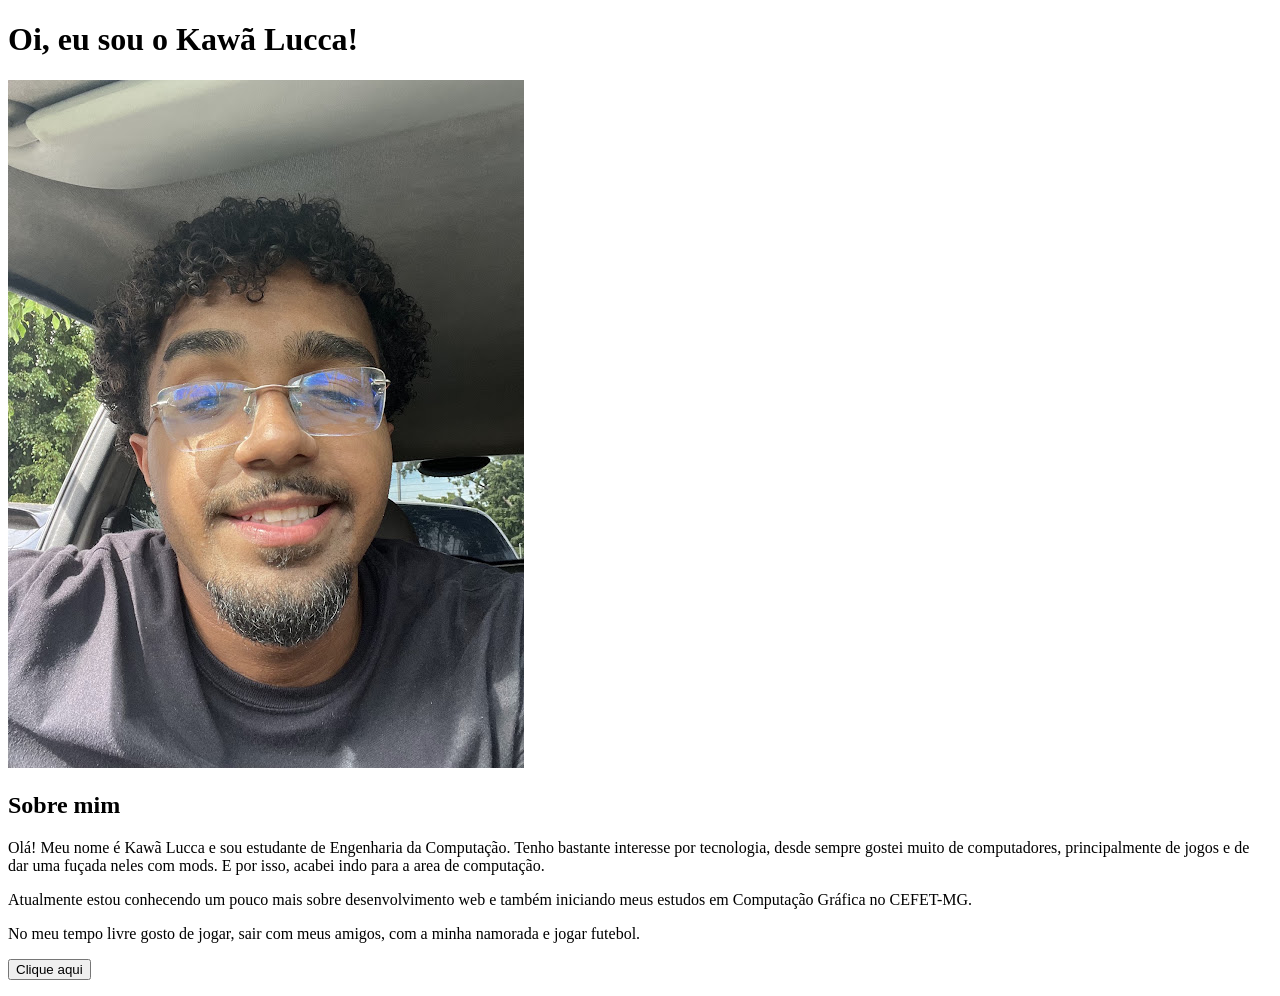
==== utf-cg-tp0/index.html @ e504abda "HTML versao 1.0" ====
<!DOCTYPE html>

<html lang="pt-BR">

<head>
    <meta charset="UTF-8">

    <meta name="viewport" content="width=device-width, initial-scale=1.0">

    <title>Kawã Lucca</title>

    <link rel="stylesheet" href="style.css">
</head>

<body>

    <main class="conteudo">

        <h1>Oi, eu sou o Kawã Lucca!</h1>

        <img
            id="minha-foto"
            src="img/image.png"
            alt="Esse ai sou eu!"
        >

        <h2>Sobre mim</h2>

        <p>
            Olá! Meu nome é Kawã Lucca e sou estudante de Engenharia da Computação.
            Tenho bastante interesse por tecnologia, desde sempre gostei muito de computadores,
            principalmente de jogos e de dar uma fuçada neles com mods. E por isso, acabei indo para a area de computação.
        </p>

        <p>
            Atualmente estou conhecendo um pouco mais sobre desenvolvimento web
            e também iniciando meus estudos em Computação Gráfica no CEFET-MG.
        </p>

        <p>
            No meu tempo livre gosto de jogar, sair com meus amigos, com a minha namorada
            e jogar futebol.
        </p>

        <button id="botao-tema">
            Clique aqui
        </button>

        <p id="mensagem"></p>

    </main>


    <script>

        const botao = document.getElementById("botao-tema");
        const mensagem = document.getElementById("mensagem");

        botao.addEventListener("click", function() {

            document.body.classList.toggle("tema-escuro");

            if (document.body.classList.contains("tema-escuro")) {

                mensagem.textContent = "Não gosta de pagina muito clara né? Tamo junto!";

                botao.textContent = "Voltar ao tema claro";

            } else {

                mensagem.textContent = "Pra que toda essa luz meu amigo, vai com calma!";

                botao.textContent = "Clique aqui";

            }

        });

    </script>

</body>

</html>
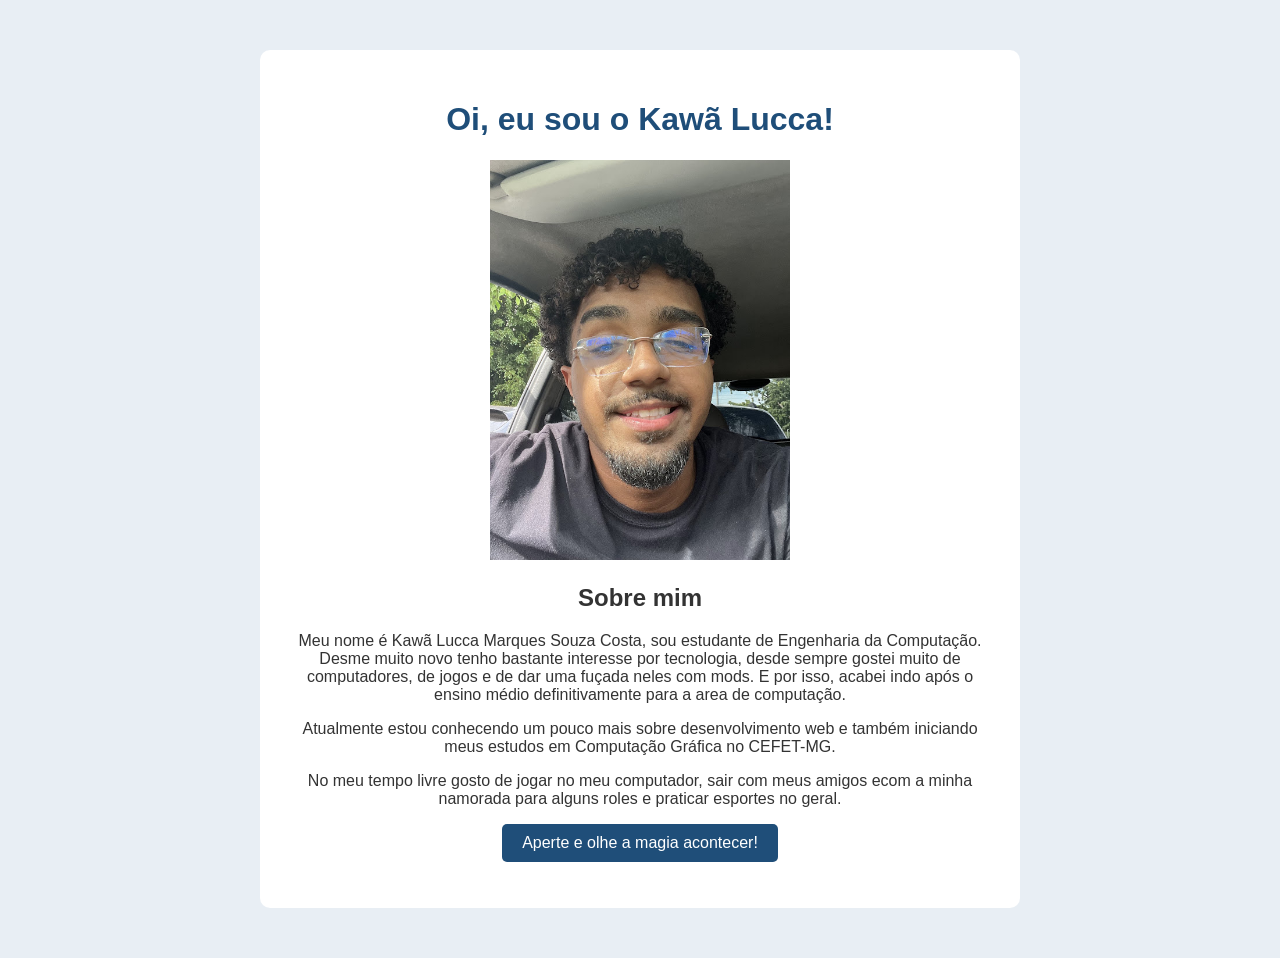
==== commit fbb68413: "Deixando mais bonito, e mais criativo" ====
--- a/utf-cg-tp0/index.html
+++ b/utf-cg-tp0/index.html
@@ -16,20 +16,24 @@
 
     <main class="conteudo">
 
+        <center>
         <h1>Oi, eu sou o Kawã Lucca!</h1>
-
-        <img
-            id="minha-foto"
-            src="img/image.png"
-            alt="Esse ai sou eu!"
-        >
+        </center>
+    
+        <center>
+            <img
+                id="minha-foto"s
+                src="img/image.png"
+                alt="Esse ai sou eu!"
+                width="300"
+        </center>
 
         <h2>Sobre mim</h2>
 
         <p>
-            Olá! Meu nome é Kawã Lucca e sou estudante de Engenharia da Computação.
-            Tenho bastante interesse por tecnologia, desde sempre gostei muito de computadores,
-            principalmente de jogos e de dar uma fuçada neles com mods. E por isso, acabei indo para a area de computação.
+            Meu nome é Kawã Lucca Marques Souza Costa, sou estudante de Engenharia da Computação.
+            Desme muito novo tenho bastante interesse por tecnologia, desde sempre gostei muito de computadores,
+            de jogos e de dar uma fuçada neles com mods. E por isso, acabei indo após o ensino médio definitivamente para a area de computação.
         </p>
 
         <p>
@@ -38,12 +42,12 @@
         </p>
 
         <p>
-            No meu tempo livre gosto de jogar, sair com meus amigos, com a minha namorada
-            e jogar futebol.
+            No meu tempo livre gosto de jogar no meu computador, sair com meus amigos ecom a minha namorada para 
+            alguns roles e praticar esportes no geral.
         </p>
 
         <button id="botao-tema">
-            Clique aqui
+            Aperte e olhe a magia acontecer!
         </button>
 
         <p id="mensagem"></p>
@@ -62,15 +66,15 @@
 
             if (document.body.classList.contains("tema-escuro")) {
 
-                mensagem.textContent = "Não gosta de pagina muito clara né? Tamo junto!";
+                mensagem.textContent = "Wow, que magica! Agora você está no tema escuro!";
 
                 botao.textContent = "Voltar ao tema claro";
 
             } else {
 
-                mensagem.textContent = "Pra que toda essa luz meu amigo, vai com calma!";
+                mensagem.textContent = "Não gostou da minha magica?!";
 
-                botao.textContent = "Clique aqui";
+                botao.textContent = "Aperte e olhe a magia acontecer!";
 
             }
 
--- a/utf-cg-tp0/style.css
+++ b/utf-cg-tp0/style.css
@@ -0,0 +1,73 @@
+body {
+    font-family: Arial, sans-serif;
+
+    background-color: #e8eef4;
+
+    color: #333333;
+
+    margin: 0;
+    }
+
+.conteudo {
+    width: 80%;
+
+    max-width: 700px;
+
+    margin: 50px auto;
+
+    background-color: white;
+
+    padding: 30px;
+
+    border-radius: 10px;
+}
+
+
+h1 { // Estilo para o título principal
+    text-align: center;
+
+    color: #1f4e79;
+}
+
+
+h2 { // Estilo para os subtítulos
+    color: #1f4e79;
+}
+
+
+p { // Estilo para os textos normais(paragrafos)
+    color: #1f4e79;
+}
+
+button {
+    background-color: #1f4e79;
+
+    color: white;
+
+    border: none;
+
+    padding: 10px 20px;
+
+    font-size: 16px;
+
+    border-radius: 5px;
+
+    cursor: pointer;
+}
+
+.tema-escuro {
+    background-color: #222222;
+
+    color: white;
+}
+
+
+.tema-escuro .conteudo {
+    background-color: #333333;
+}
+
+
+.tema-escuro h1,
+.tema-escuro h2 {
+    color: #8fc8ff;
+}
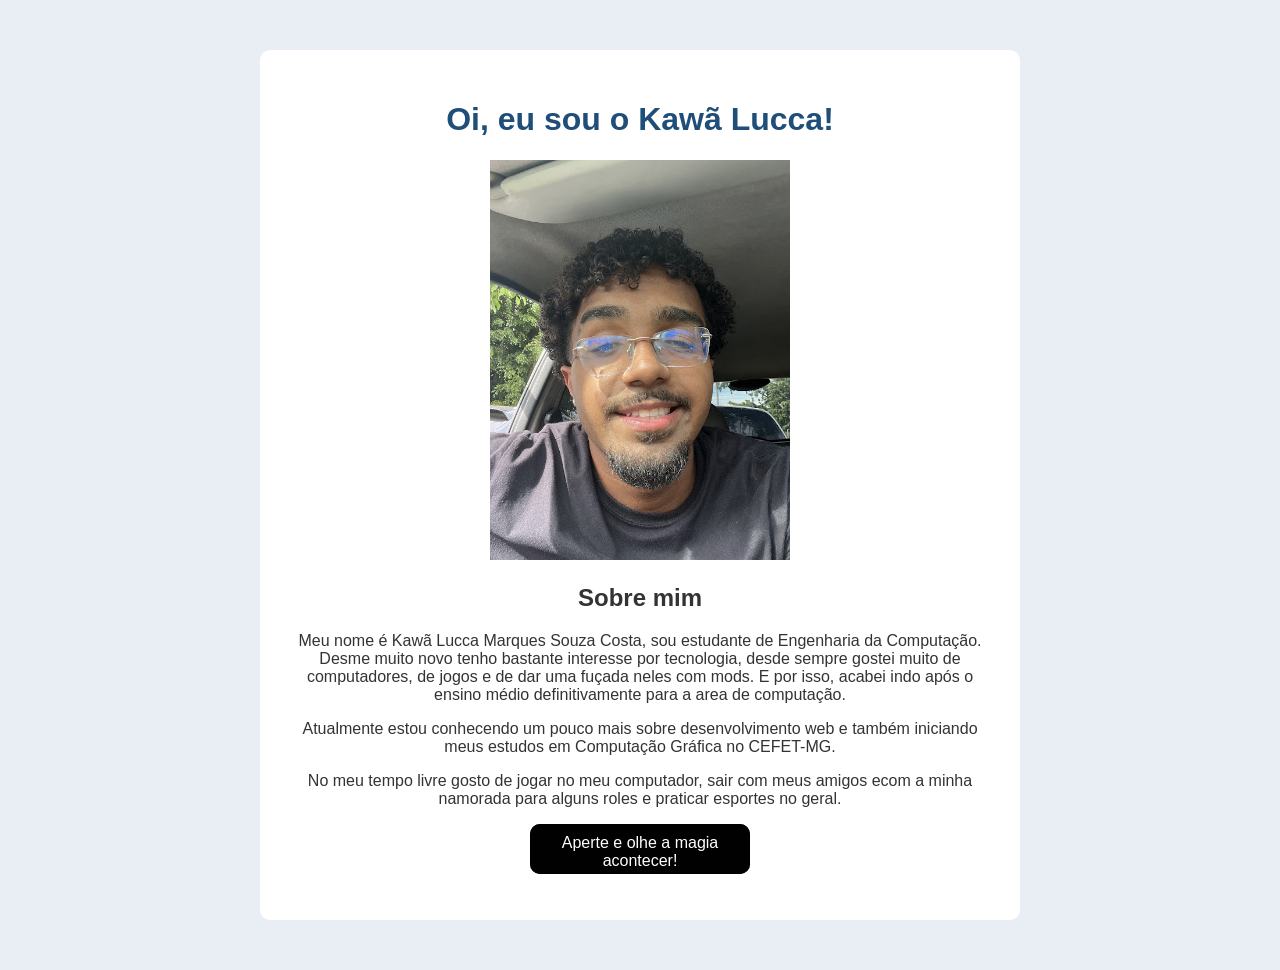
==== commit 5aef0074: "Enfeite para o botão do site" ====
--- a/utf-cg-tp0/index.html
+++ b/utf-cg-tp0/index.html
@@ -46,7 +46,7 @@
             alguns roles e praticar esportes no geral.
         </p>
 
-        <button id="botao-tema">
+        <button class="glow-on-hover" id="botao-tema">
             Aperte e olhe a magia acontecer!
         </button>
 
--- a/utf-cg-tp0/style.css
+++ b/utf-cg-tp0/style.css
@@ -55,6 +55,10 @@
     cursor: pointer;
 }
 
+button:hover { // Interação do mouse com o botão ao passar por cima dele.
+    background-color: #041b32;
+}
+
 .tema-escuro {
     background-color: #222222;
 
@@ -70,4 +74,67 @@
 .tema-escuro h1,
 .tema-escuro h2 {
     color: #8fc8ff;
+}
+
+
+/*PARTE ABAIXO FOI COPIADA E ADAPTADA DE UM CODIGO DISPONIBILIZADO AQUI: https://prismic-io.translate.goog/blog/css-button-animations?_x_tr_sl=en&_x_tr_tl=pt&_x_tr_hl=pt&_x_tr_pto=tc&_x_tr_hist=true
+ PARA DEIXAR O SITE UM POUCO MAIS BONITO, PORQUE EU ESTAVA ACHANDO MUITO FEIO. SEM MERITO MEU NESSA PARTE, MUITO MENOS CONHECIMENTO SOBRE TUDO QUE ACONTECE.*/
+.glow-on-hover {
+    width: 220px;
+    height: 50px;
+    border: none;
+    outline: none;
+    color: #fff;
+    background: #111;
+    cursor: pointer;
+    position: relative;
+    z-index: 0;
+    border-radius: 10px;
+}
+
+.glow-on-hover:before {
+    content: '';
+    background: linear-gradient(45deg, #d2cf27, #ff7300, #d2cf27);
+    position: absolute;
+    top: -2px;
+    left:-2px;
+    background-size: 400%;
+    z-index: -1;
+    filter: blur(5px);
+    width: calc(100% + 4px);
+    height: calc(100% + 4px);
+    animation: glowing 20s linear infinite;
+    opacity: 0;
+    transition: opacity .3s ease-in-out;
+    border-radius: 10px;
+}
+
+.glow-on-hover:active {
+    color: #ffffff
+}
+
+.glow-on-hover:active:after {
+    background: transparent;
+}
+
+.glow-on-hover:hover:before {
+    opacity: 1;
+}
+
+.glow-on-hover:after {
+    z-index: -1;
+    content: '';
+    position: absolute;
+    width: 100%;
+    height: 100%;
+    background: #010101;
+    left: 0;
+    top: 0;
+    border-radius: 10px;
+}
+
+@keyframes glowing {
+    0% { background-position: 0 0; }
+    50% { background-position: 400% 0; }
+    100% { background-position: 0 0; }
 }
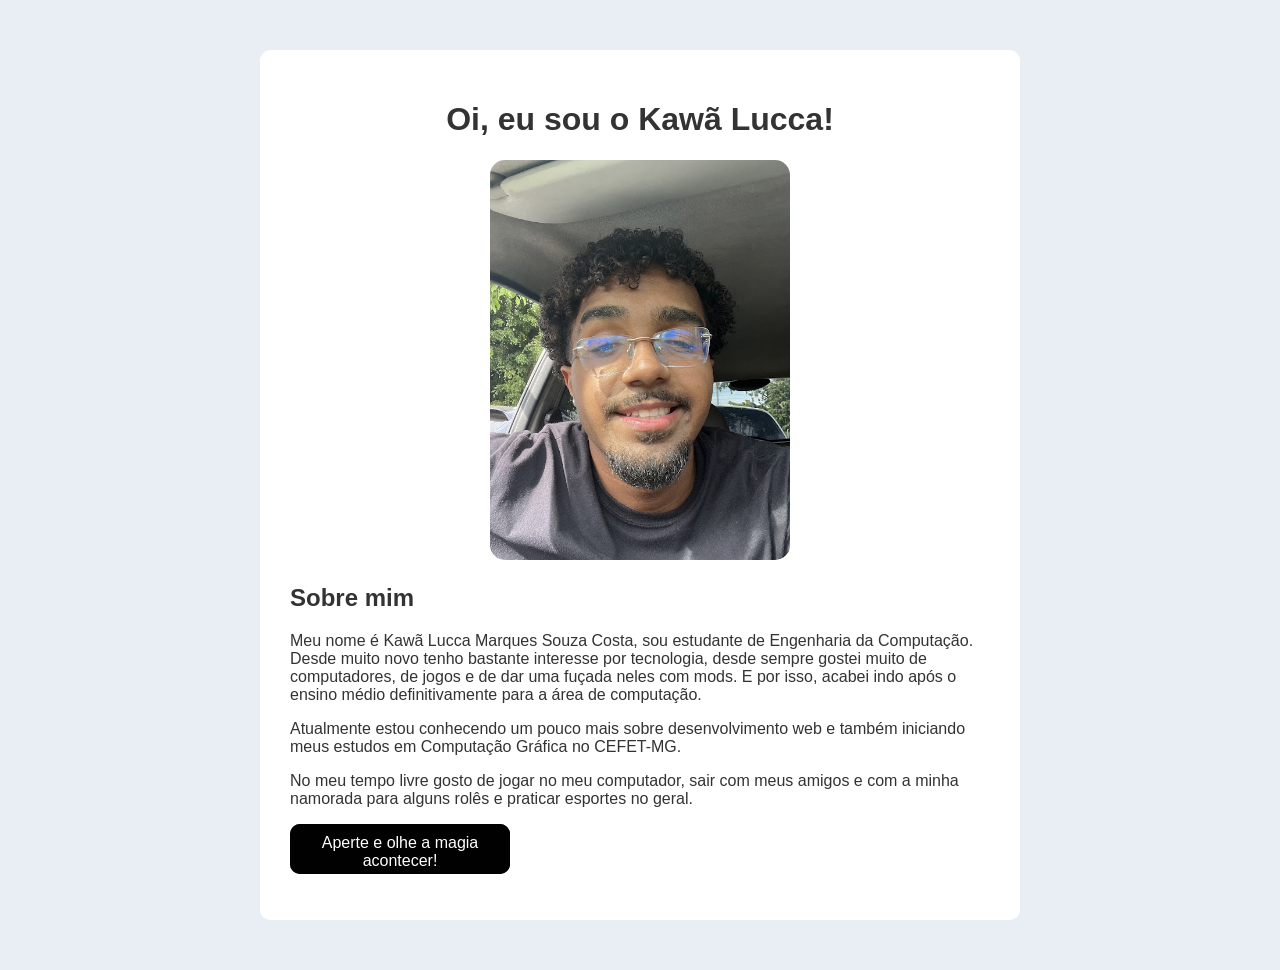
==== commit 53e32b14: "Correções ortograficas" ====
--- a/utf-cg-tp0/index.html
+++ b/utf-cg-tp0/index.html
@@ -22,18 +22,20 @@
     
         <center>
             <img
-                id="minha-foto"s
+                id="minha-foto"
                 src="img/image.png"
                 alt="Esse ai sou eu!"
                 width="300"
+                style="border-radius: 15px;"
+            >
         </center>
 
-        <h2>Sobre mim</h2>
+        </center><h2>Sobre mim</h2></center>
 
         <p>
             Meu nome é Kawã Lucca Marques Souza Costa, sou estudante de Engenharia da Computação.
-            Desme muito novo tenho bastante interesse por tecnologia, desde sempre gostei muito de computadores,
-            de jogos e de dar uma fuçada neles com mods. E por isso, acabei indo após o ensino médio definitivamente para a area de computação.
+            Desde muito novo tenho bastante interesse por tecnologia, desde sempre gostei muito de computadores,
+            de jogos e de dar uma fuçada neles com mods. E por isso, acabei indo após o ensino médio definitivamente para a área de computação.
         </p>
 
         <p>
@@ -42,8 +44,8 @@
         </p>
 
         <p>
-            No meu tempo livre gosto de jogar no meu computador, sair com meus amigos ecom a minha namorada para 
-            alguns roles e praticar esportes no geral.
+            No meu tempo livre gosto de jogar no meu computador, sair com meus amigos e com a minha namorada para 
+            alguns rolês e praticar esportes no geral.
         </p>
 
         <button class="glow-on-hover" id="botao-tema">
--- a/utf-cg-tp0/style.css
+++ b/utf-cg-tp0/style.css
@@ -26,7 +26,7 @@
 h1 { // Estilo para o título principal
     text-align: center;
 
-    color: #1f4e79;
+    color: #333333;
 }
 
 
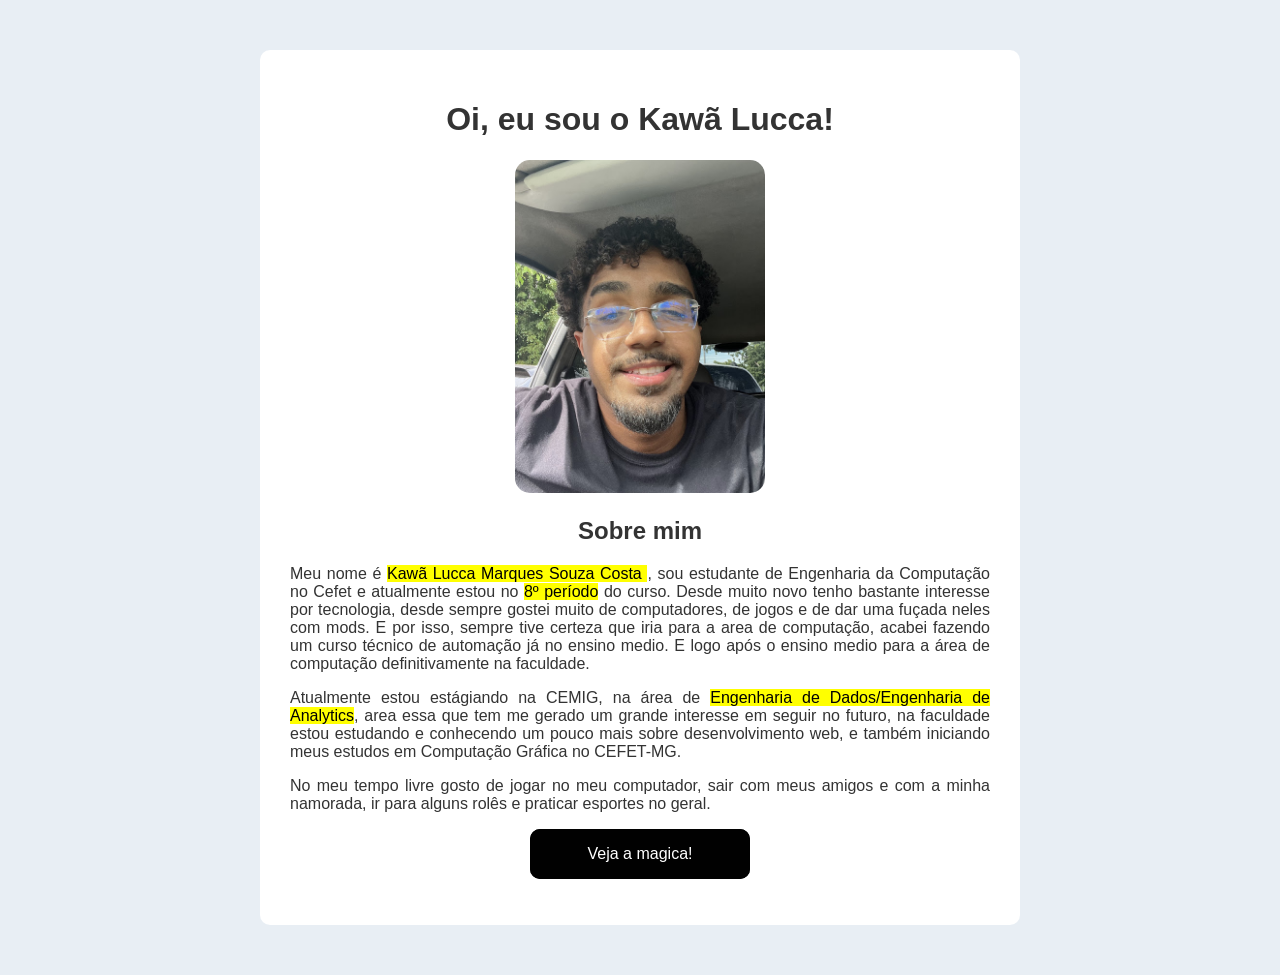
==== commit f7a663de: "Decorando e ajustando algumas coisas" ====
--- a/utf-cg-tp0/index.html
+++ b/utf-cg-tp0/index.html
@@ -17,7 +17,7 @@
     <main class="conteudo">
 
         <center>
-        <h1>Oi, eu sou o Kawã Lucca!</h1>
+        <h1>Oi, eu sou o <span class="mudar">Kawã Lucca!</span><h1>
         </center>
     
         <center>
@@ -25,31 +25,33 @@
                 id="minha-foto"
                 src="img/image.png"
                 alt="Esse ai sou eu!"
-                width="300"
+                width="250"
                 style="border-radius: 15px;"
             >
         </center>
 
-        </center><h2>Sobre mim</h2></center>
+        <h2>Sobre mim</h2>
 
         <p>
-            Meu nome é Kawã Lucca Marques Souza Costa, sou estudante de Engenharia da Computação.
-            Desde muito novo tenho bastante interesse por tecnologia, desde sempre gostei muito de computadores,
-            de jogos e de dar uma fuçada neles com mods. E por isso, acabei indo após o ensino médio definitivamente para a área de computação.
+            Meu nome é <mark>Kawã Lucca Marques Souza Costa </mark>, sou estudante de Engenharia da Computação no Cefet e atualmente estou no <mark>8º período</mark> do curso. 
+            Desde muito novo tenho bastante interesse por tecnologia, desde sempre gostei muito de computadores, de jogos e de dar uma fuçada neles com mods.
+            E por isso, sempre tive certeza que iria para a area de computação, acabei fazendo um curso técnico de automação já no ensino medio. 
+            E logo após o ensino medio para a área de computação definitivamente na faculdade.
         </p>
 
         <p>
-            Atualmente estou conhecendo um pouco mais sobre desenvolvimento web
+            Atualmente estou estágiando na CEMIG, na área de <mark>Engenharia de Dados/Engenharia de Analytics</mark>, area essa que tem me gerado um grande interesse em seguir no futuro,
+            na faculdade estou estudando e conhecendo um pouco mais sobre desenvolvimento web,
             e também iniciando meus estudos em Computação Gráfica no CEFET-MG.
         </p>
 
         <p>
-            No meu tempo livre gosto de jogar no meu computador, sair com meus amigos e com a minha namorada para 
+            No meu tempo livre gosto de jogar no meu computador, sair com meus amigos e com a minha namorada, ir para 
             alguns rolês e praticar esportes no geral.
         </p>
 
-        <button class="glow-on-hover" id="botao-tema">
-            Aperte e olhe a magia acontecer!
+        <center><button class="glow-on-hover" id="botao-tema">
+            Veja a magica!
         </button>
 
         <p id="mensagem"></p>
--- a/utf-cg-tp0/style.css
+++ b/utf-cg-tp0/style.css
@@ -32,11 +32,13 @@
 
 h2 { // Estilo para os subtítulos
     color: #1f4e79;
+    text-align: center;
 }
 
 
 p { // Estilo para os textos normais(paragrafos)
     color: #1f4e79;
+    text-align: justify;
 }
 
 button {
@@ -137,4 +139,28 @@
     0% { background-position: 0 0; }
     50% { background-position: 400% 0; }
     100% { background-position: 0 0; }
+}
+
+/*Quando eu estava escrevendo o titulo do site, eu pensei na referencia da frase classica do Goku, 
+e como estava achando meu site muito feio em relação ao de alguns amigos meus, pesquisei como fazia isso,
+e decidi inovar com mais essa alteração.*/
+.mudar {
+    position: relative;
+    display: inline-block;
+    color: #333333; 
+}
+
+.tema-escuro .mudar {
+    color: #8fc8ff;
+}
+
+.mudar:hover {
+    color: transparent; 
+}
+
+.mudar:hover::after {
+    content: "Goku!";
+    position: absolute;
+    left: 0;
+    color: rgb(255, 132, 0);
 }
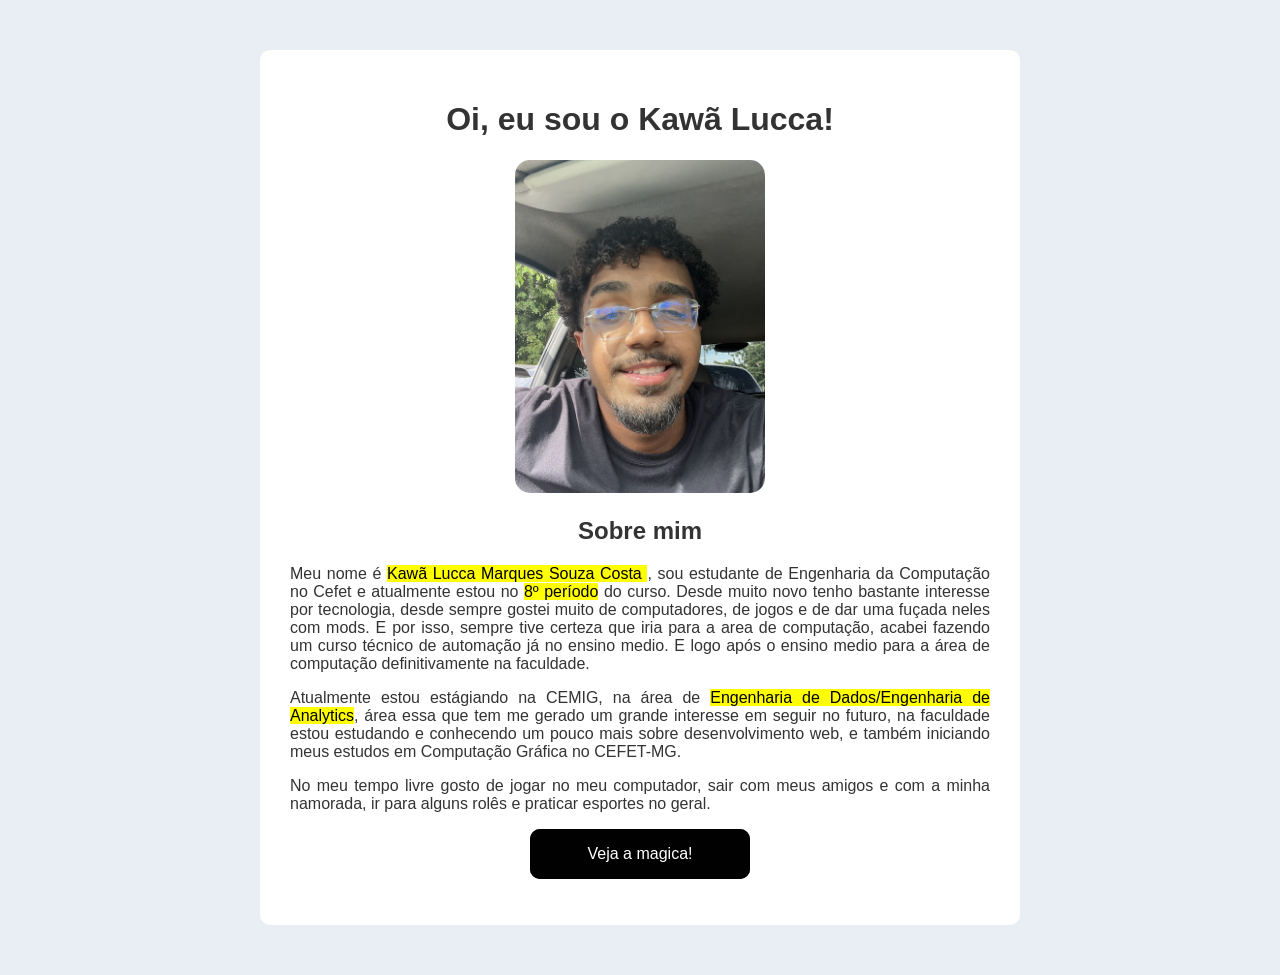
==== commit 0e72c40a: "Acentuação" ====
--- a/utf-cg-tp0/index.html
+++ b/utf-cg-tp0/index.html
@@ -40,7 +40,7 @@
         </p>
 
         <p>
-            Atualmente estou estágiando na CEMIG, na área de <mark>Engenharia de Dados/Engenharia de Analytics</mark>, area essa que tem me gerado um grande interesse em seguir no futuro,
+            Atualmente estou estágiando na CEMIG, na área de <mark>Engenharia de Dados/Engenharia de Analytics</mark>, área essa que tem me gerado um grande interesse em seguir no futuro,
             na faculdade estou estudando e conhecendo um pouco mais sobre desenvolvimento web,
             e também iniciando meus estudos em Computação Gráfica no CEFET-MG.
         </p>
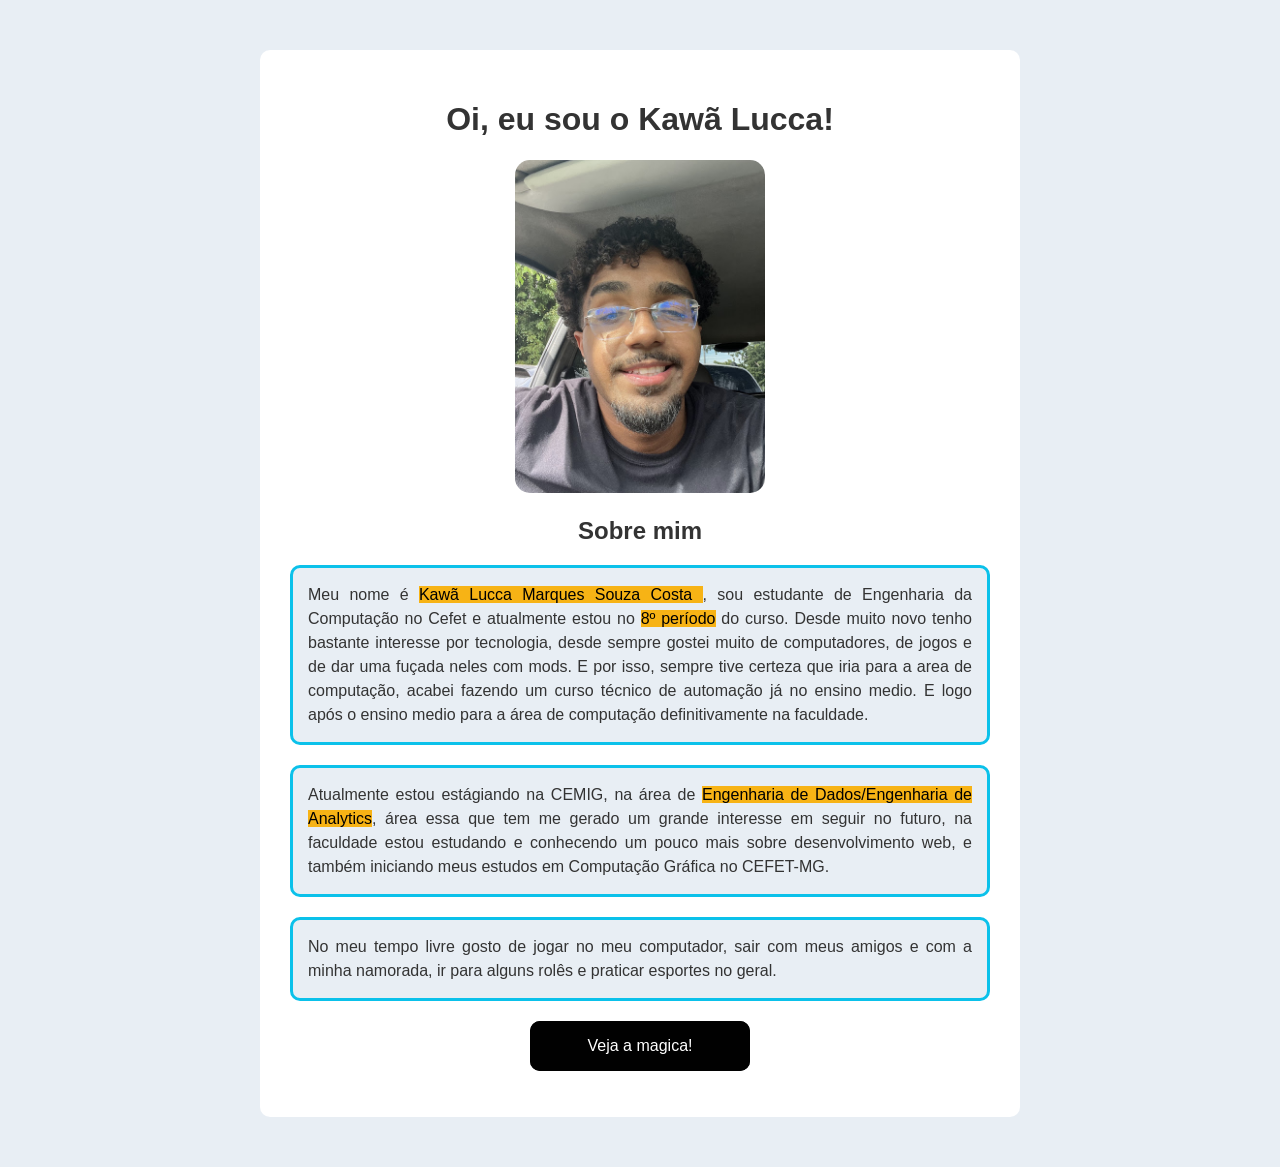
==== commit 3082760a: "Mais decorações e estilizações da pagina" ====
--- a/utf-cg-tp0/index.html
+++ b/utf-cg-tp0/index.html
@@ -32,24 +32,29 @@
 
         <h2>Sobre mim</h2>
 
+    <div class="bloco-texto">
         <p>
-            Meu nome é <mark>Kawã Lucca Marques Souza Costa </mark>, sou estudante de Engenharia da Computação no Cefet e atualmente estou no <mark>8º período</mark> do curso. 
+            Meu nome é <mark style="background-color: #f7b315;">Kawã Lucca Marques Souza Costa </mark>, sou estudante de Engenharia da Computação no Cefet e atualmente estou no <mark style="background-color: #f7b315;">8º período</mark> do curso. 
             Desde muito novo tenho bastante interesse por tecnologia, desde sempre gostei muito de computadores, de jogos e de dar uma fuçada neles com mods.
             E por isso, sempre tive certeza que iria para a area de computação, acabei fazendo um curso técnico de automação já no ensino medio. 
             E logo após o ensino medio para a área de computação definitivamente na faculdade.
         </p>
+    </div>
 
+    <div class="bloco-texto">
         <p>
-            Atualmente estou estágiando na CEMIG, na área de <mark>Engenharia de Dados/Engenharia de Analytics</mark>, área essa que tem me gerado um grande interesse em seguir no futuro,
+            Atualmente estou estágiando na CEMIG, na área de <mark style="background-color: #f7b315;">Engenharia de Dados/Engenharia de Analytics</mark>, área essa que tem me gerado um grande interesse em seguir no futuro,
             na faculdade estou estudando e conhecendo um pouco mais sobre desenvolvimento web,
             e também iniciando meus estudos em Computação Gráfica no CEFET-MG.
         </p>
-
+    </div>
+    
+    <div class="bloco-texto">
         <p>
             No meu tempo livre gosto de jogar no meu computador, sair com meus amigos e com a minha namorada, ir para 
             alguns rolês e praticar esportes no geral.
         </p>
-
+    </div>
         <center><button class="glow-on-hover" id="botao-tema">
             Veja a magica!
         </button>
--- a/utf-cg-tp0/style.css
+++ b/utf-cg-tp0/style.css
@@ -48,7 +48,7 @@
 
     border: none;
 
-    padding: 10px 20px;
+    padding: 10px 10px;
 
     font-size: 16px;
 
@@ -62,7 +62,7 @@
 }
 
 .tema-escuro {
-    background-color: #222222;
+    background-color: #222121;
 
     color: white;
 }
@@ -76,6 +76,23 @@
 .tema-escuro h1,
 .tema-escuro h2 {
     color: #8fc8ff;
+}
+
+.bloco-texto {
+    background-color: #e8eef4;
+    padding: 15px;
+    margin: 20px 0;
+    border: 3px solid #0bc1ea;
+    border-radius: 10px;
+}
+
+.tema-escuro .bloco-texto {
+    background-color: #2b2a2a;
+}
+
+.bloco-texto p {
+    margin: 0;
+    line-height: 1.5;
 }
 
 
@@ -96,7 +113,7 @@
 
 .glow-on-hover:before {
     content: '';
-    background: linear-gradient(45deg, #d2cf27, #ff7300, #d2cf27);
+    background: linear-gradient(45deg, #d2cf27, #ff7300, #f51010);
     position: absolute;
     top: -2px;
     left:-2px;
